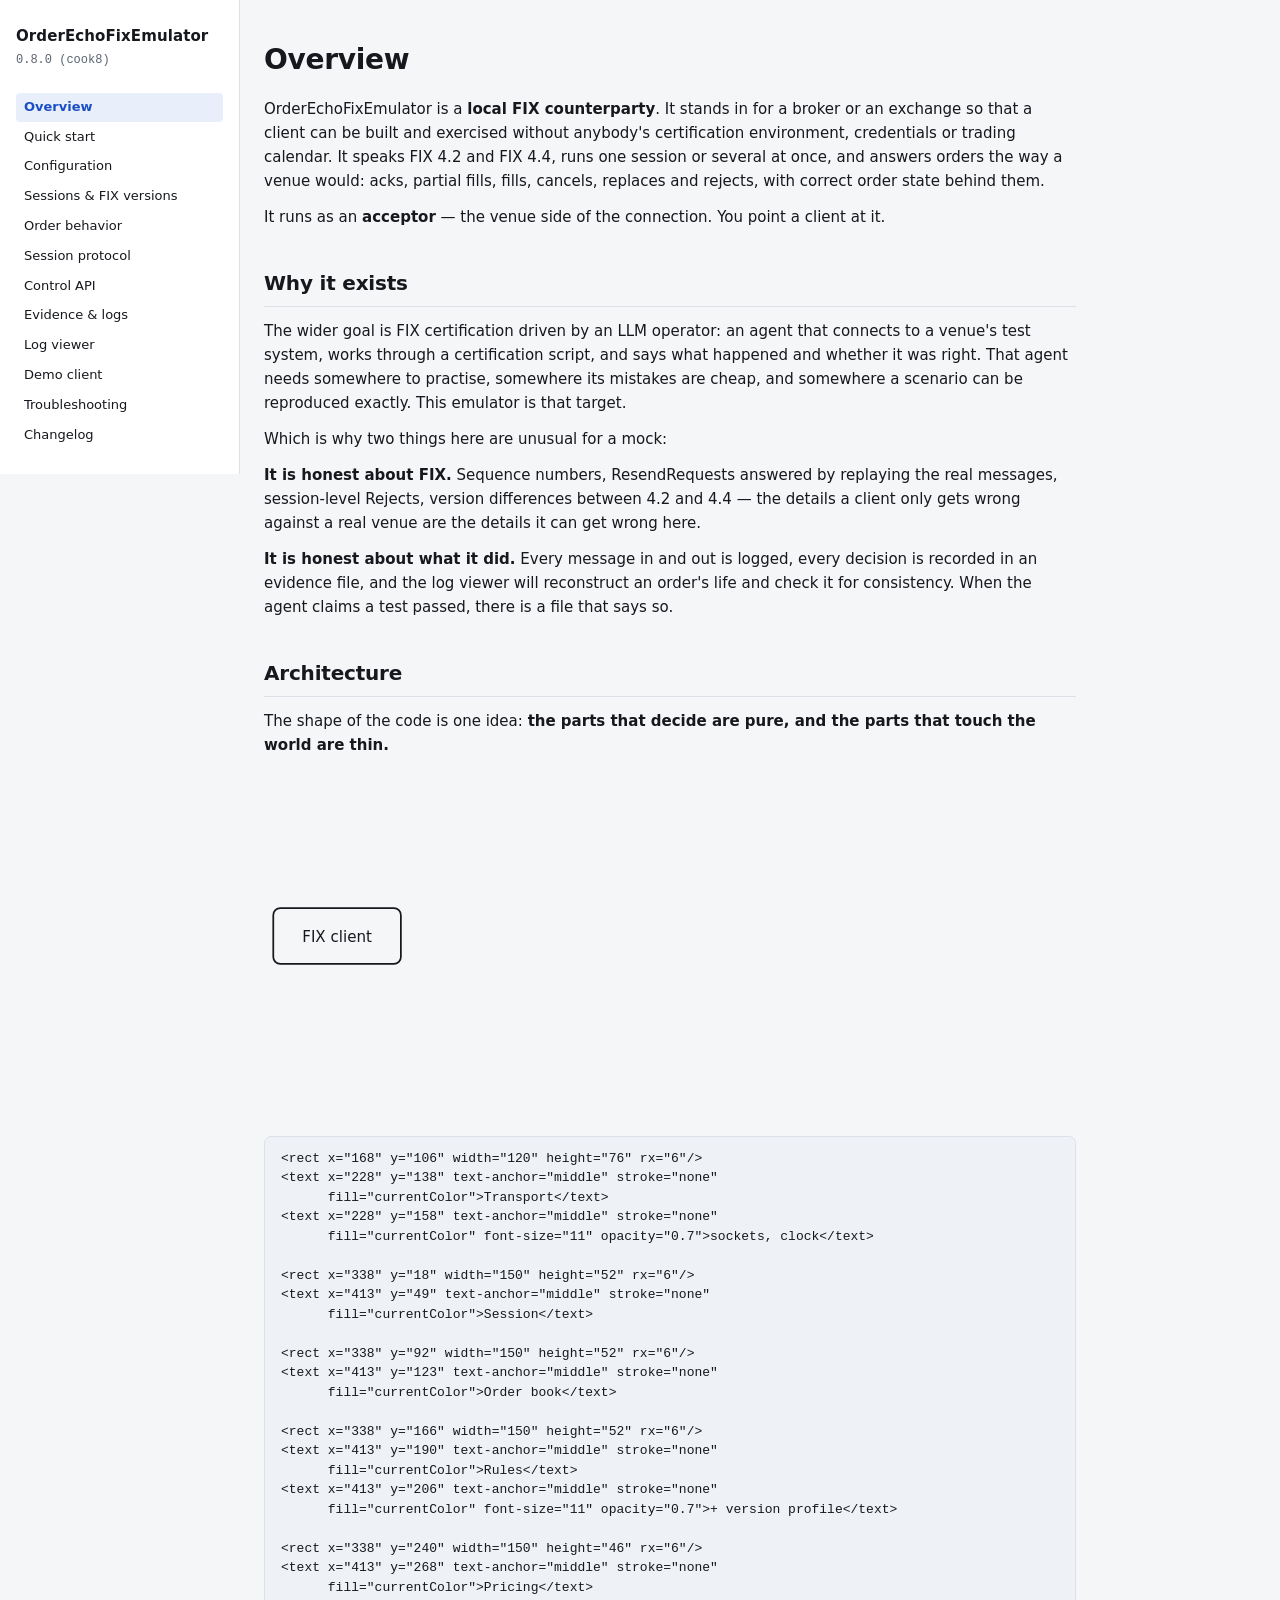
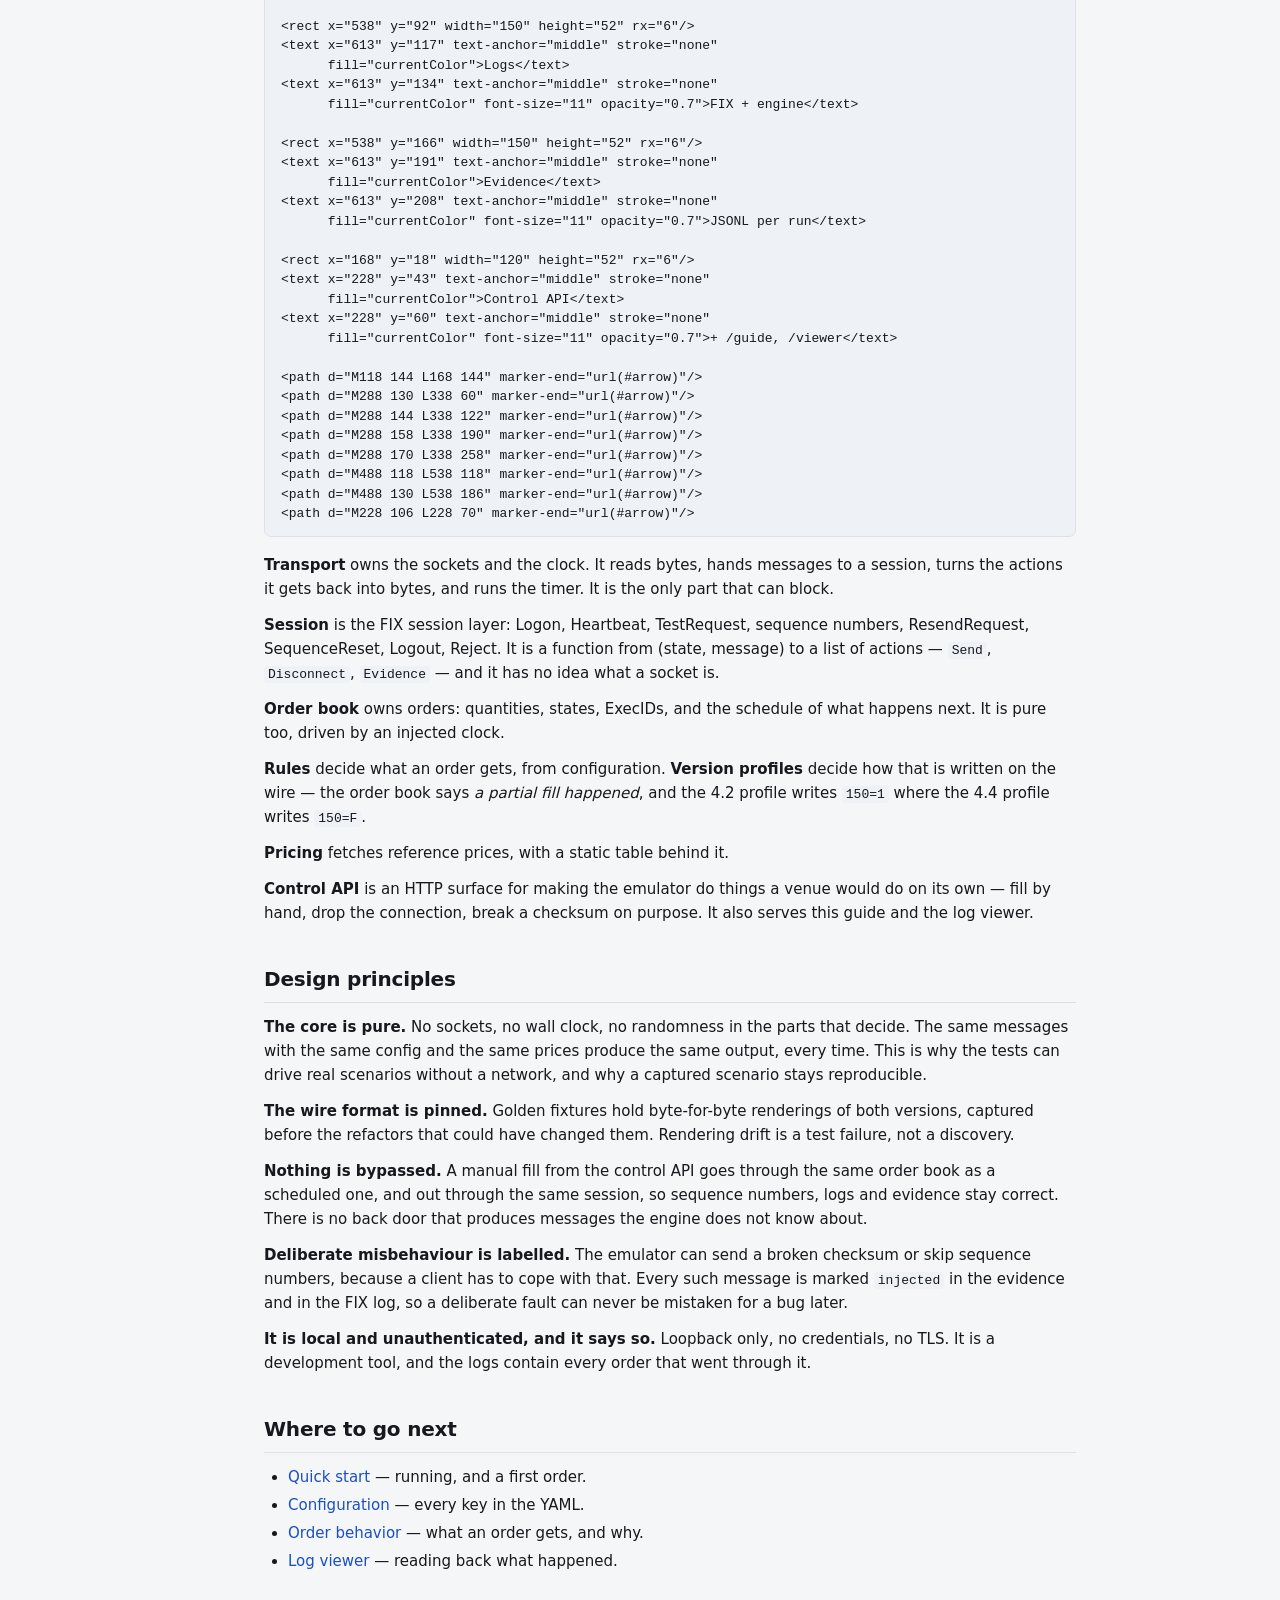
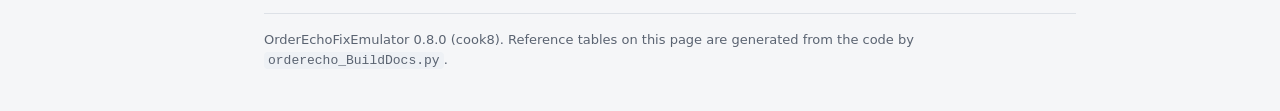
==== docs/site/index.html @ c5fb32ab "OrderEchoFixEmulator 0.8.0: FIX 4.2/4.4 emulator, control API, multi-session, log viewer, docs" ====
<!doctype html>
<html lang="en">
<head>
<meta charset="utf-8">
<meta name="viewport" content="width=device-width, initial-scale=1">
<title>Overview - OrderEchoFixEmulator</title>
<link rel="stylesheet" href="assets/orderecho.css">
</head>
<body>
<div class="shell">
<aside class="sidebar">
<a class="brand" href="index.html">OrderEchoFixEmulator</a>
<span class="version">0.8.0 (cook8)</span>
<nav aria-label="Guide">
<ol>
<li><a href="index.html" aria-current="page">Overview</a></li>
<li><a href="quick-start.html">Quick start</a></li>
<li><a href="configuration.html">Configuration</a></li>
<li><a href="sessions.html">Sessions &amp; FIX versions</a></li>
<li><a href="order-behavior.html">Order behavior</a></li>
<li><a href="session-protocol.html">Session protocol</a></li>
<li><a href="control-api.html">Control API</a></li>
<li><a href="evidence-logs.html">Evidence &amp; logs</a></li>
<li><a href="log-viewer.html">Log viewer</a></li>
<li><a href="demo-client.html">Demo client</a></li>
<li><a href="troubleshooting.html">Troubleshooting</a></li>
<li><a href="changelog.html">Changelog</a></li>
</ol>
</nav>
</aside>
<main class="content">
<h1 id="overview">Overview</h1>
<p>OrderEchoFixEmulator is a <strong>local FIX counterparty</strong>. It stands in for a broker
or an exchange so that a client can be built and exercised without anybody's
certification environment, credentials or trading calendar. It speaks FIX 4.2
and FIX 4.4, runs one session or several at once, and answers orders the way a
venue would: acks, partial fills, fills, cancels, replaces and rejects, with
correct order state behind them.</p>
<p>It runs as an <strong>acceptor</strong> — the venue side of the connection. You point a
client at it.</p>
<h2 id="why-it-exists">Why it exists</h2>
<p>The wider goal is FIX certification driven by an LLM operator: an agent that
connects to a venue's test system, works through a certification script, and
says what happened and whether it was right. That agent needs somewhere to
practise, somewhere its mistakes are cheap, and somewhere a scenario can be
reproduced exactly. This emulator is that target.</p>
<p>Which is why two things here are unusual for a mock:</p>
<p><strong>It is honest about FIX.</strong> Sequence numbers, ResendRequests answered by
replaying the real messages, session-level Rejects, version differences between
4.2 and 4.4 — the details a client only gets wrong against a real venue are the
details it can get wrong here.</p>
<p><strong>It is honest about what it did.</strong> Every message in and out is logged, every
decision is recorded in an evidence file, and the log viewer will reconstruct
an order's life and check it for consistency. When the agent claims a test
passed, there is a file that says so.</p>
<h2 id="architecture">Architecture</h2>
<p>The shape of the code is one idea: <strong>the parts that decide are pure, and the
parts that touch the world are thin.</strong></p>
<p><svg viewBox="0 0 700 300" role="img" aria-label="Architecture: a client
connects to the transport, which drives pure session, order book and version
profile components, and writes logs and evidence."
     xmlns="http://www.w3.org/2000/svg"
     style="max-width:100%;height:auto;color:inherit">
  <g fill="none" stroke="currentColor" stroke-width="1.5"
     font-family="system-ui, sans-serif" font-size="13">
    <rect x="8" y="120" width="110" height="48" rx="6"/>
    <text x="63" y="149" text-anchor="middle" stroke="none"
          fill="currentColor">FIX client</text></p>
<pre><code>&lt;rect x="168" y="106" width="120" height="76" rx="6"/&gt;
&lt;text x="228" y="138" text-anchor="middle" stroke="none"
      fill="currentColor"&gt;Transport&lt;/text&gt;
&lt;text x="228" y="158" text-anchor="middle" stroke="none"
      fill="currentColor" font-size="11" opacity="0.7"&gt;sockets, clock&lt;/text&gt;

&lt;rect x="338" y="18" width="150" height="52" rx="6"/&gt;
&lt;text x="413" y="49" text-anchor="middle" stroke="none"
      fill="currentColor"&gt;Session&lt;/text&gt;

&lt;rect x="338" y="92" width="150" height="52" rx="6"/&gt;
&lt;text x="413" y="123" text-anchor="middle" stroke="none"
      fill="currentColor"&gt;Order book&lt;/text&gt;

&lt;rect x="338" y="166" width="150" height="52" rx="6"/&gt;
&lt;text x="413" y="190" text-anchor="middle" stroke="none"
      fill="currentColor"&gt;Rules&lt;/text&gt;
&lt;text x="413" y="206" text-anchor="middle" stroke="none"
      fill="currentColor" font-size="11" opacity="0.7"&gt;+ version profile&lt;/text&gt;

&lt;rect x="338" y="240" width="150" height="46" rx="6"/&gt;
&lt;text x="413" y="268" text-anchor="middle" stroke="none"
      fill="currentColor"&gt;Pricing&lt;/text&gt;

&lt;rect x="538" y="92" width="150" height="52" rx="6"/&gt;
&lt;text x="613" y="117" text-anchor="middle" stroke="none"
      fill="currentColor"&gt;Logs&lt;/text&gt;
&lt;text x="613" y="134" text-anchor="middle" stroke="none"
      fill="currentColor" font-size="11" opacity="0.7"&gt;FIX + engine&lt;/text&gt;

&lt;rect x="538" y="166" width="150" height="52" rx="6"/&gt;
&lt;text x="613" y="191" text-anchor="middle" stroke="none"
      fill="currentColor"&gt;Evidence&lt;/text&gt;
&lt;text x="613" y="208" text-anchor="middle" stroke="none"
      fill="currentColor" font-size="11" opacity="0.7"&gt;JSONL per run&lt;/text&gt;

&lt;rect x="168" y="18" width="120" height="52" rx="6"/&gt;
&lt;text x="228" y="43" text-anchor="middle" stroke="none"
      fill="currentColor"&gt;Control API&lt;/text&gt;
&lt;text x="228" y="60" text-anchor="middle" stroke="none"
      fill="currentColor" font-size="11" opacity="0.7"&gt;+ /guide, /viewer&lt;/text&gt;

&lt;path d="M118 144 L168 144" marker-end="url(#arrow)"/&gt;
&lt;path d="M288 130 L338 60" marker-end="url(#arrow)"/&gt;
&lt;path d="M288 144 L338 122" marker-end="url(#arrow)"/&gt;
&lt;path d="M288 158 L338 190" marker-end="url(#arrow)"/&gt;
&lt;path d="M288 170 L338 258" marker-end="url(#arrow)"/&gt;
&lt;path d="M488 118 L538 118" marker-end="url(#arrow)"/&gt;
&lt;path d="M488 130 L538 186" marker-end="url(#arrow)"/&gt;
&lt;path d="M228 106 L228 70" marker-end="url(#arrow)"/&gt;
</code></pre>
<p></g>
  <defs>
    <marker id="arrow" viewBox="0 0 10 10" refX="9" refY="5"
            markerWidth="6" markerHeight="6" orient="auto">
      <path d="M0 0 L10 5 L0 10 z" fill="currentColor"/>
    </marker>
  </defs>
</svg></p>
<p><strong>Transport</strong> owns the sockets and the clock. It reads bytes, hands messages to
a session, turns the actions it gets back into bytes, and runs the timer. It is
the only part that can block.</p>
<p><strong>Session</strong> is the FIX session layer: Logon, Heartbeat, TestRequest, sequence
numbers, ResendRequest, SequenceReset, Logout, Reject. It is a function from
(state, message) to a list of actions — <code>Send</code>, <code>Disconnect</code>, <code>Evidence</code> — and
it has no idea what a socket is.</p>
<p><strong>Order book</strong> owns orders: quantities, states, ExecIDs, and the schedule of
what happens next. It is pure too, driven by an injected clock.</p>
<p><strong>Rules</strong> decide what an order gets, from configuration. <strong>Version profiles</strong>
decide how that is written on the wire — the order book says <em>a partial fill
happened</em>, and the 4.2 profile writes <code>150=1</code> where the 4.4 profile writes
<code>150=F</code>.</p>
<p><strong>Pricing</strong> fetches reference prices, with a static table behind it.</p>
<p><strong>Control API</strong> is an HTTP surface for making the emulator do things a venue
would do on its own — fill by hand, drop the connection, break a checksum on
purpose. It also serves this guide and the log viewer.</p>
<h2 id="design-principles">Design principles</h2>
<p><strong>The core is pure.</strong> No sockets, no wall clock, no randomness in the parts
that decide. The same messages with the same config and the same prices produce
the same output, every time. This is why the tests can drive real scenarios
without a network, and why a captured scenario stays reproducible.</p>
<p><strong>The wire format is pinned.</strong> Golden fixtures hold byte-for-byte renderings of
both versions, captured before the refactors that could have changed them.
Rendering drift is a test failure, not a discovery.</p>
<p><strong>Nothing is bypassed.</strong> A manual fill from the control API goes through the
same order book as a scheduled one, and out through the same session, so
sequence numbers, logs and evidence stay correct. There is no back door that
produces messages the engine does not know about.</p>
<p><strong>Deliberate misbehaviour is labelled.</strong> The emulator can send a broken
checksum or skip sequence numbers, because a client has to cope with that. Every
such message is marked <code>injected</code> in the evidence and in the FIX log, so a
deliberate fault can never be mistaken for a bug later.</p>
<p><strong>It is local and unauthenticated, and it says so.</strong> Loopback only, no
credentials, no TLS. It is a development tool, and the logs contain every order
that went through it.</p>
<h2 id="where-to-go-next">Where to go next</h2>
<ul>
<li><a href="quick-start.html">Quick start</a> — running, and a first order.</li>
<li><a href="configuration.html">Configuration</a> — every key in the YAML.</li>
<li><a href="order-behavior.html">Order behavior</a> — what an order gets, and why.</li>
<li><a href="log-viewer.html">Log viewer</a> — reading back what happened.</li>
</ul>
<div class="footer">
OrderEchoFixEmulator 0.8.0 (cook8). Reference tables on this page are generated
from the code by <code>orderecho_BuildDocs.py</code>.
</div>
</main>
</div>
<script>
document.querySelectorAll("pre").forEach(function (pre) {
  var wrap = document.createElement("div");
  wrap.className = "codeblock";
  pre.parentNode.insertBefore(wrap, pre);
  wrap.appendChild(pre);
  var button = document.createElement("button");
  button.className = "copy";
  button.type = "button";
  button.textContent = "Copy";
  button.addEventListener("click", function () {
    var text = pre.innerText;
    var done = function () {
      button.textContent = "Copied";
      setTimeout(function () { button.textContent = "Copy"; }, 1200);
    };
    if (navigator.clipboard && navigator.clipboard.writeText) {
      navigator.clipboard.writeText(text).then(done, function () {});
      return;
    }
    var area = document.createElement("textarea");
    area.value = text;
    document.body.appendChild(area);
    area.select();
    try { document.execCommand("copy"); done(); } catch (e) {}
    document.body.removeChild(area);
  });
  wrap.appendChild(button);
});
</script>
</body>
</html>
---- docs/site/assets/orderecho.css ----
/* OrderEchoFixEmulator -- one stylesheet for the guide and the log viewer.
 *
 * Every colour, size, space and radius is a token in the :root block below,
 * and nothing further down the file names a colour of its own.  That is the
 * whole point: a redesign is a new :root block, not a search through the
 * components.  A test enforces it.
 *
 * Fixed light theme on purpose -- no theme switching, no external fonts, no
 * CDNs.  The stylesheet is served from /assets/orderecho.css by the engine
 * and by `orderecho_LogView.py serve`, and sits next to the docs offline.
 */

:root {
  /* --- surfaces and ink ------------------------------------------------ */
  --bg: #f5f6f8;            /* the page behind everything */
  --surface: #ffffff;       /* cards, panels, table bodies */
  --surface-2: #eef1f5;     /* zebra stripes, code blocks, inset areas */
  --surface-3: #e4e8ee;     /* hovered rows, pressed buttons */
  --text: #16181d;          /* body text: 15.8:1 on --surface */
  --muted: #5a6371;         /* labels and captions: 5.7:1 on --surface */
  --border: #dde1e7;

  /* --- one accent ------------------------------------------------------ */
  --accent: #1a4fc4;        /* links, focus, the primary button: 6.8:1 */
  --accent-ink: #ffffff;    /* text on the accent */
  --accent-soft: #e9eefb;   /* accent at rest: selected nav, callout note */

  /* --- verdicts -------------------------------------------------------- */
  --pass: #0f6a37;
  --warn: #7c5300;
  --fail: #b02218;
  --pass-soft: #e6f2ea;
  --warn-soft: #faf0dc;
  --fail-soft: #fbeae8;

  /* --- FIX directions and flags ---------------------------------------- */
  --in: #0a5f8f;            /* inbound: client -> us */
  --out: #454f5c;           /* outbound: us -> client */
  --disc: #7a3d8f;          /* discarded */
  --flag: #7c5300;          /* injected, possdup, bad framing */
  --fill: #0f6a37;          /* a message that moved quantity */

  /* --- type ------------------------------------------------------------ */
  --font-sans: system-ui, -apple-system, "Segoe UI", Roboto, "Helvetica Neue",
               Arial, sans-serif;
  --font-mono: ui-monospace, SFMono-Regular, "SF Mono", Menlo, Consolas,
               "Liberation Mono", monospace;
  --size-base: 15px;
  --size-small: 13px;
  --size-tiny: 12px;
  --size-code: 13px;
  --line: 1.6;
  --line-tight: 1.45;

  /* --- space and shape ------------------------------------------------- */
  --s1: 4px;
  --s2: 8px;
  --s3: 12px;
  --s4: 16px;
  --s5: 24px;
  --s6: 40px;
  --radius: 7px;
  --radius-sm: 4px;

  /* --- measure --------------------------------------------------------- */
  --content: 860px;         /* prose column */
  --sidebar: 240px;

  --shadow: 0 1px 2px rgba(16, 20, 30, 0.06);
  --shadow-lifted: 0 8px 28px rgba(16, 20, 30, 0.16);
}

/* ---------------------------------------------------------------- reset */

*, *::before, *::after { box-sizing: border-box; }

html { -webkit-text-size-adjust: 100%; }

body {
  margin: 0;
  background: var(--bg);
  color: var(--text);
  font: var(--size-base)/var(--line) var(--font-sans);
}

img { max-width: 100%; }

a { color: var(--accent); text-decoration: none; }
a:hover { text-decoration: underline; }
a:focus-visible, button:focus-visible, input:focus-visible,
select:focus-visible {
  outline: 2px solid var(--accent);
  outline-offset: 1px;
}

/* ----------------------------------------------------------- page shell */

.shell {
  display: grid;
  grid-template-columns: var(--sidebar) minmax(0, 1fr);
  min-height: 100vh;
  align-items: start;
}

.sidebar {
  position: sticky;
  top: 0;
  max-height: 100vh;
  overflow-y: auto;
  padding: var(--s5) var(--s4);
  background: var(--surface);
  border-right: 1px solid var(--border);
}

.sidebar .brand {
  display: block;
  font-size: var(--size-base);
  font-weight: 650;
  color: var(--text);
  letter-spacing: 0.1px;
}

.sidebar .brand:hover { text-decoration: none; }

.sidebar .version {
  display: block;
  margin-top: var(--s1);
  font: var(--size-tiny)/1.4 var(--font-mono);
  color: var(--muted);
}

.sidebar nav { margin-top: var(--s5); }

.sidebar nav ol {
  margin: 0;
  padding: 0;
  list-style: none;
  counter-reset: page;
}

.sidebar nav li { margin: 1px 0; }

.sidebar nav a {
  display: block;
  padding: var(--s1) var(--s2);
  border-radius: var(--radius-sm);
  font-size: var(--size-small);
  color: var(--text);
}

.sidebar nav a:hover { background: var(--surface-2); text-decoration: none; }

.sidebar nav a[aria-current="page"] {
  background: var(--accent-soft);
  color: var(--accent);
  font-weight: 600;
}

.content {
  max-width: var(--content);
  padding: var(--s6) var(--s5) var(--s6);
}

.content > :first-child { margin-top: 0; }

.footer {
  margin-top: var(--s6);
  padding-top: var(--s4);
  border-top: 1px solid var(--border);
  font-size: var(--size-small);
  color: var(--muted);
}

@media (max-width: 900px) {
  .shell { grid-template-columns: minmax(0, 1fr); }
  .sidebar {
    position: static;
    max-height: none;
    border-right: 0;
    border-bottom: 1px solid var(--border);
  }
  .content { padding: var(--s5) var(--s4); }
}

/* -------------------------------------------------------------- headings */

h1, h2, h3, h4 {
  line-height: var(--line-tight);
  font-weight: 650;
  letter-spacing: -0.01em;
}

h1 { margin: 0 0 var(--s4); font-size: 28px; }
h2 {
  margin: var(--s6) 0 var(--s3);
  padding-bottom: var(--s2);
  font-size: 20px;
  border-bottom: 1px solid var(--border);
}
h3 { margin: var(--s5) 0 var(--s2); font-size: 16px; }
h4 { margin: var(--s4) 0 var(--s2); font-size: var(--size-base); }

p { margin: 0 0 var(--s3); }

ul, ol { margin: 0 0 var(--s3); padding-left: var(--s5); }
li { margin: var(--s1) 0; }

hr { border: 0; border-top: 1px solid var(--border); margin: var(--s5) 0; }

blockquote {
  margin: 0 0 var(--s3);
  padding: var(--s2) var(--s4);
  border-left: 3px solid var(--border);
  color: var(--muted);
}

.lede { font-size: 17px; color: var(--muted); }

/* ---------------------------------------------------------------- tables */

.scroll-x { overflow-x: auto; margin: 0 0 var(--s4); }

table {
  border-collapse: collapse;
  width: 100%;
  font-size: var(--size-small);
  background: var(--surface);
  border: 1px solid var(--border);
  border-radius: var(--radius);
}

th, td {
  text-align: left;
  vertical-align: top;
  padding: var(--s2) var(--s3);
  border-bottom: 1px solid var(--border);
}

thead th {
  position: sticky;
  top: 0;
  z-index: 1;
  background: var(--surface-2);
  font-weight: 650;
  white-space: nowrap;
}

tbody tr:nth-child(even) { background: var(--surface-2); }
tbody tr:last-child td { border-bottom: 0; }

td code, th code { white-space: nowrap; }

/* ------------------------------------------------------------------ code */

code {
  font: var(--size-code)/1.5 var(--font-mono);
  background: var(--surface-2);
  padding: 1px var(--s1);
  border-radius: var(--radius-sm);
}

pre {
  margin: 0;
  padding: var(--s3) var(--s4);
  overflow-x: auto;
  background: var(--surface-2);
  border: 1px solid var(--border);
  border-radius: var(--radius);
  font: var(--size-code)/1.5 var(--font-mono);
}

pre code { background: none; padding: 0; border-radius: 0; }

.codeblock { position: relative; margin: 0 0 var(--s4); }

.codeblock .copy {
  position: absolute;
  top: var(--s2);
  right: var(--s2);
  opacity: 0;
  transition: opacity 0.12s ease-in-out;
}

.codeblock:hover .copy,
.codeblock .copy:focus-visible { opacity: 1; }

/* -------------------------------------------------------------- callouts */

.callout {
  margin: 0 0 var(--s4);
  padding: var(--s3) var(--s4);
  border: 1px solid var(--border);
  border-left-width: 3px;
  border-radius: var(--radius);
  background: var(--surface);
}

.callout > :last-child { margin-bottom: 0; }

.callout .label {
  display: block;
  margin-bottom: var(--s1);
  font-size: var(--size-tiny);
  font-weight: 650;
  letter-spacing: 0.06em;
  text-transform: uppercase;
}

.callout.note { background: var(--accent-soft); border-left-color: var(--accent); }
.callout.note .label { color: var(--accent); }
.callout.warn { background: var(--warn-soft); border-left-color: var(--warn); }
.callout.warn .label { color: var(--warn); }

/* ---------------------------------------------------------------- badges */

.badge {
  display: inline-block;
  padding: 1px var(--s2);
  border-radius: 999px;
  border: 1px solid var(--border);
  background: var(--surface-2);
  color: var(--muted);
  font: 650 var(--size-tiny)/1.6 var(--font-sans);
  letter-spacing: 0.04em;
  white-space: nowrap;
  vertical-align: baseline;
}

.badge.PASS { background: var(--pass-soft); color: var(--pass); border-color: var(--pass); }
.badge.WARN { background: var(--warn-soft); color: var(--warn); border-color: var(--warn); }
.badge.FAIL { background: var(--fail-soft); color: var(--fail); border-color: var(--fail); }

.badge.in { color: var(--in); border-color: var(--in); background: var(--surface); }
.badge.out { color: var(--out); border-color: var(--out); background: var(--surface); }

.badge.INJECTED,
.badge.POSSDUP { background: var(--warn-soft); color: var(--flag); border-color: var(--flag); }
.badge.BAD-CHECKSUM,
.badge.BAD-LENGTH { background: var(--fail-soft); color: var(--fail); border-color: var(--fail); }

/* --------------------------------------------------------- key-value list */

.kv {
  display: grid;
  grid-template-columns: max-content minmax(0, 1fr);
  gap: var(--s1) var(--s4);
  margin: 0 0 var(--s4);
  padding: var(--s3) var(--s4);
  background: var(--surface);
  border: 1px solid var(--border);
  border-radius: var(--radius);
  font-size: var(--size-small);
}

.kv dt { color: var(--muted); }
.kv dd { margin: 0; font-family: var(--font-mono); word-break: break-all; }

/* --------------------------------------------------------------- controls */

button {
  font: var(--size-tiny)/1.6 var(--font-sans);
  padding: var(--s1) var(--s3);
  border: 1px solid var(--border);
  border-radius: var(--radius-sm);
  background: var(--surface);
  color: var(--text);
  cursor: pointer;
}

button:hover { background: var(--surface-2); border-color: var(--accent); color: var(--accent); }
button:active { background: var(--surface-3); }

button.primary {
  background: var(--accent);
  border-color: var(--accent);
  color: var(--accent-ink);
}

button.primary:hover { background: var(--accent); color: var(--accent-ink); }

input, select {
  font: var(--size-tiny)/1.6 var(--font-mono);
  padding: var(--s1) var(--s2);
  border: 1px solid var(--border);
  border-radius: var(--radius-sm);
  background: var(--surface);
  color: var(--text);
}

label.check {
  display: inline-flex;
  gap: var(--s1);
  align-items: center;
  font: var(--size-tiny)/1.6 var(--font-sans);
  color: var(--muted);
}

.empty { padding: var(--s5); color: var(--muted); text-align: center; }

.visually-hidden {
  position: absolute;
  width: 1px; height: 1px;
  margin: -1px; padding: 0;
  overflow: hidden;
  clip: rect(0 0 0 0);
  white-space: nowrap;
  border: 0;
}

/* ------------------------------------------------------- the log viewer */

.viewer { display: flex; flex-direction: column; height: 100vh; }

.topbar {
  flex: none;
  padding: var(--s2) var(--s4);
  background: var(--surface);
  border-bottom: 1px solid var(--border);
}

.topbar h1 {
  margin: 0 0 var(--s2);
  font-size: var(--size-base);
}

.topbar h1 .sub {
  margin-left: var(--s2);
  font-weight: 400;
  font-size: var(--size-tiny);
  color: var(--muted);
}

.bar { display: flex; flex-wrap: wrap; gap: var(--s1) var(--s2); align-items: center; }
.bar input[type=text] { width: 130px; }

.panes {
  flex: 1 1 auto;
  min-height: 0;
  display: grid;
  grid-template-columns: minmax(0, 1fr) 420px;
}

@media (max-width: 1000px) {
  .panes { grid-template-columns: minmax(0, 1fr); }
  .detail { display: none; }
}

.list { overflow: auto; padding: var(--s1) 0 var(--s6); }

.msg {
  display: block;
  width: 100%;
  text-align: left;
  font: var(--size-tiny)/1.55 var(--font-mono);
  padding: 1px var(--s4);
  border: 0;
  border-left: 3px solid transparent;
  border-radius: 0;
  background: none;
  color: var(--text);
  white-space: pre;
  overflow-x: hidden;
  text-overflow: ellipsis;
  cursor: pointer;
}

.msg:hover { background: var(--surface-2); border-color: var(--border); color: var(--text); }
.msg[aria-selected="true"] { background: var(--accent-soft); border-left-color: var(--accent); }

.msg .t, .msg .sess, .msg .seq, .msg .name { color: var(--muted); }
.msg .d-in { color: var(--in); }
.msg .d-out { color: var(--out); }
.msg .d-disc { color: var(--disc); }
.msg .d-unknown { color: var(--muted); }
.msg .body-reject { color: var(--fail); }
.msg .body-fill { color: var(--fill); }
.msg .body-dim { color: var(--muted); }
.msg .flag { color: var(--flag); }

.detail {
  overflow: auto;
  padding: var(--s3) var(--s4) var(--s6);
  background: var(--surface);
  border-left: 1px solid var(--border);
}

.detail h2 {
  margin: 0 0 var(--s2);
  padding: 0;
  border: 0;
  font-size: var(--size-small);
}

.detail .raw {
  font: var(--size-tiny)/1.5 var(--font-mono);
  word-break: break-all;
  padding: var(--s2);
  background: var(--surface-2);
  border: 1px solid var(--border);
  border-radius: var(--radius-sm);
  margin-bottom: var(--s3);
}

.detail table { font-size: var(--size-tiny); }
.detail td.tag { font-family: var(--font-mono); color: var(--muted); text-align: right; }
.detail td.enum { color: var(--muted); }

/* ----------------------------------------------------------------- modal */

.modal {
  position: fixed;
  inset: 0;
  z-index: 10;
  display: grid;
  place-items: center;
  padding: var(--s4);
  background: var(--surface-3);
}

.modal .sheet {
  width: min(1000px, 100%);
  max-height: 86vh;
  overflow: auto;
  padding: var(--s4) var(--s5) var(--s5);
  background: var(--surface);
  border: 1px solid var(--border);
  border-radius: var(--radius);
  box-shadow: var(--shadow-lifted);
}

.modal .sheet h2 {
  margin: 0 0 var(--s3);
  padding: 0;
  border: 0;
  font-size: 17px;
  display: flex;
  gap: var(--s2);
  align-items: center;
}

.modal .close { float: right; }

.check {
  display: flex;
  gap: var(--s2);
  align-items: baseline;
  padding: var(--s1) 0;
  font-size: var(--size-small);
}

.check .what { font-family: var(--font-mono); }
.check .why { color: var(--muted); }

.card {
  padding: var(--s3) var(--s4);
  background: var(--surface);
  border: 1px solid var(--border);
  border-radius: var(--radius);
  box-shadow: var(--shadow);
}
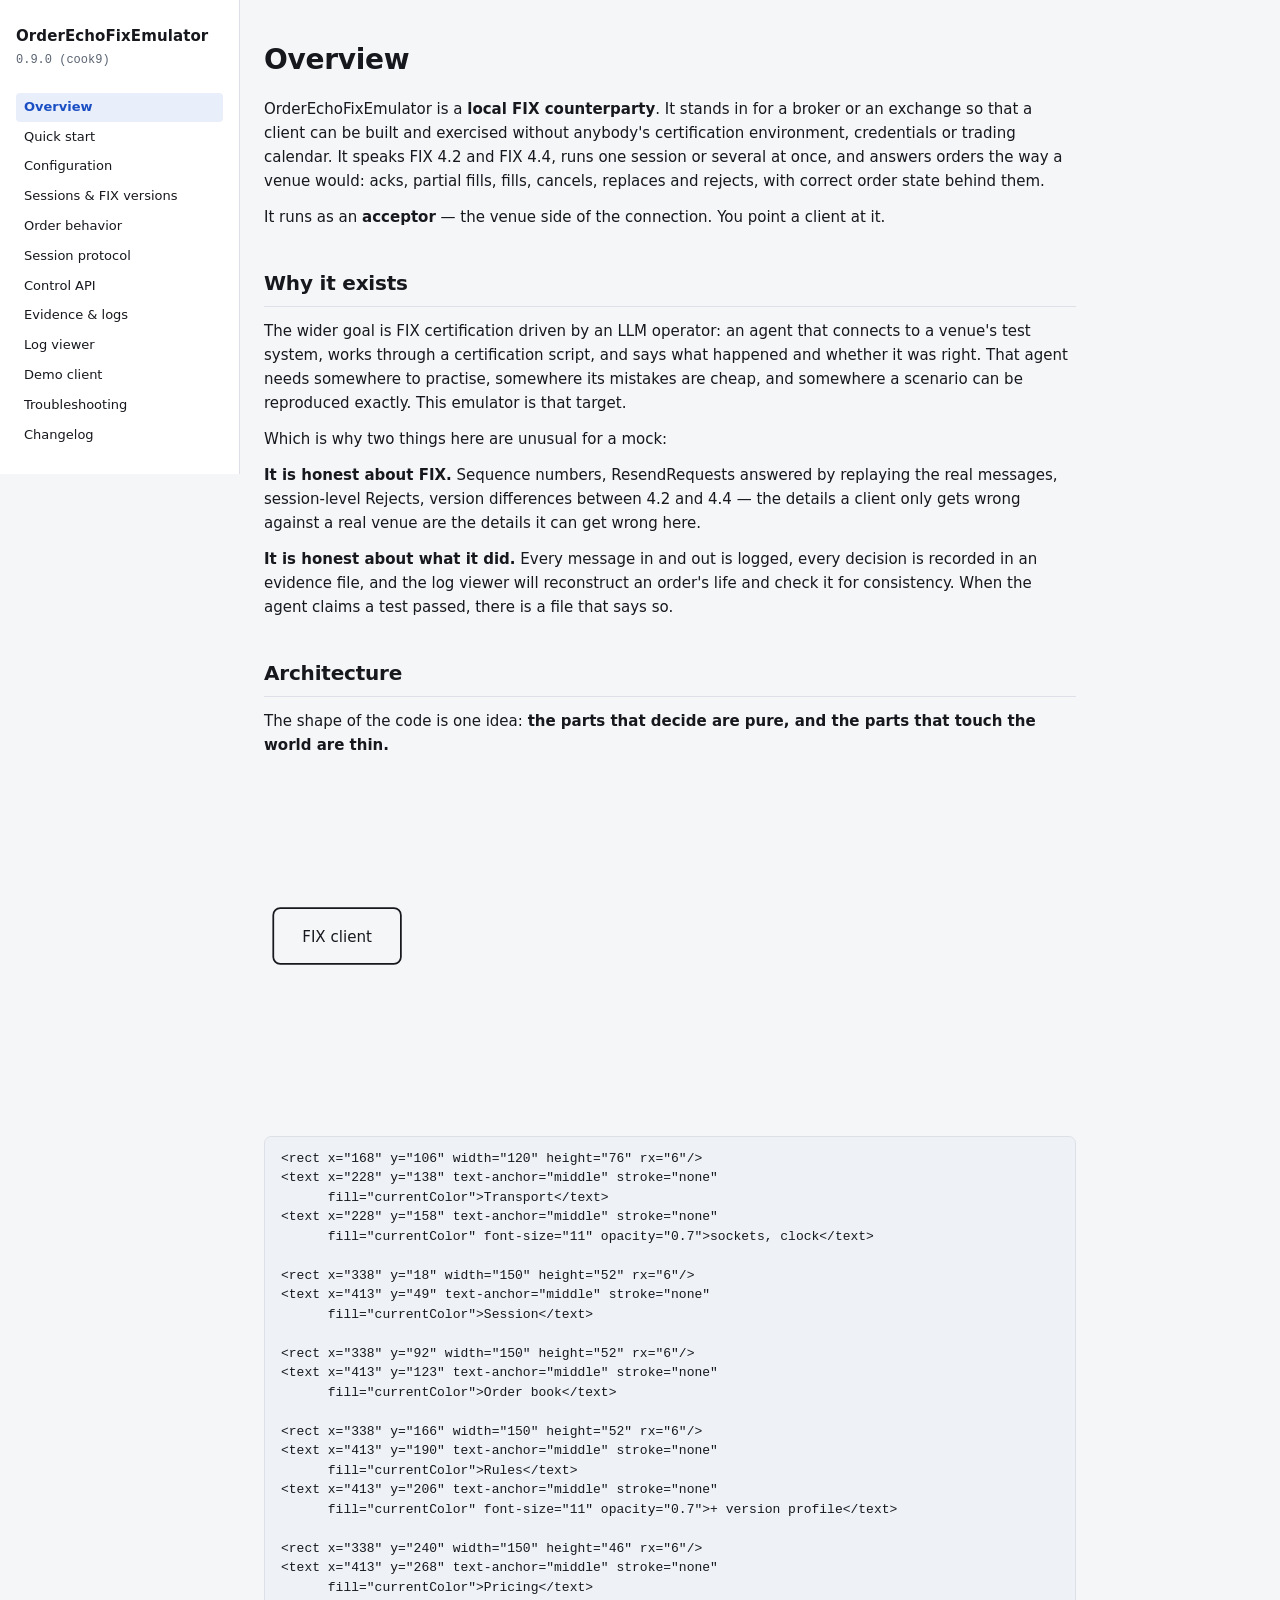
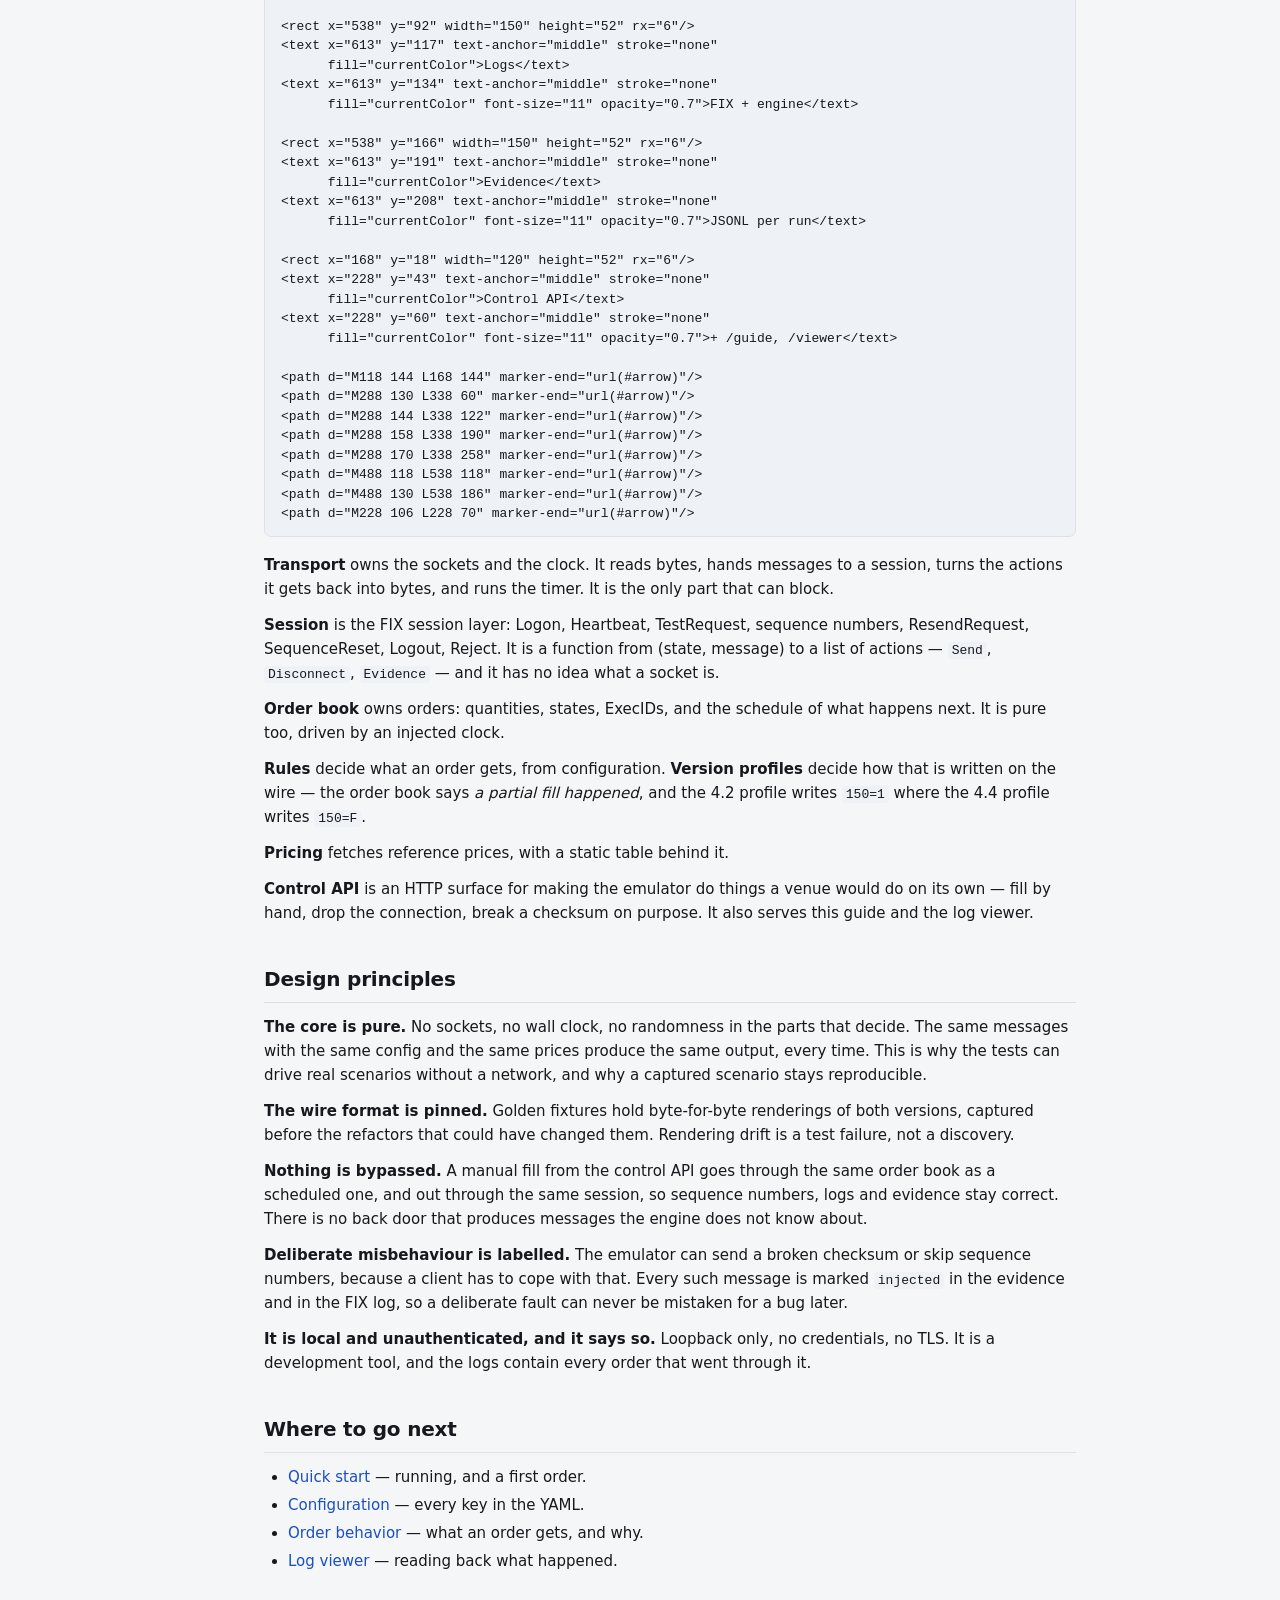
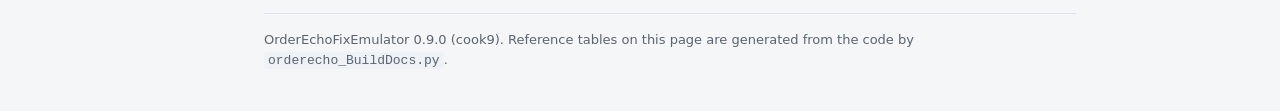
==== commit 63420959: "OrderEchoFixEmulator 0.9.0: TIF (IOC/FOK/GTC/GTX/GTD), lifecycle states, order persistence + restart" ====
--- a/docs/site/index.html
+++ b/docs/site/index.html
@@ -10,7 +10,7 @@
 <div class="shell">
 <aside class="sidebar">
 <a class="brand" href="index.html">OrderEchoFixEmulator</a>
-<span class="version">0.8.0 (cook8)</span>
+<span class="version">0.9.0 (cook9)</span>
 <nav aria-label="Guide">
 <ol>
 <li><a href="index.html" aria-current="page">Overview</a></li>
@@ -169,7 +169,7 @@
 <li><a href="log-viewer.html">Log viewer</a> — reading back what happened.</li>
 </ul>
 <div class="footer">
-OrderEchoFixEmulator 0.8.0 (cook8). Reference tables on this page are generated
+OrderEchoFixEmulator 0.9.0 (cook9). Reference tables on this page are generated
 from the code by <code>orderecho_BuildDocs.py</code>.
 </div>
 </main>
